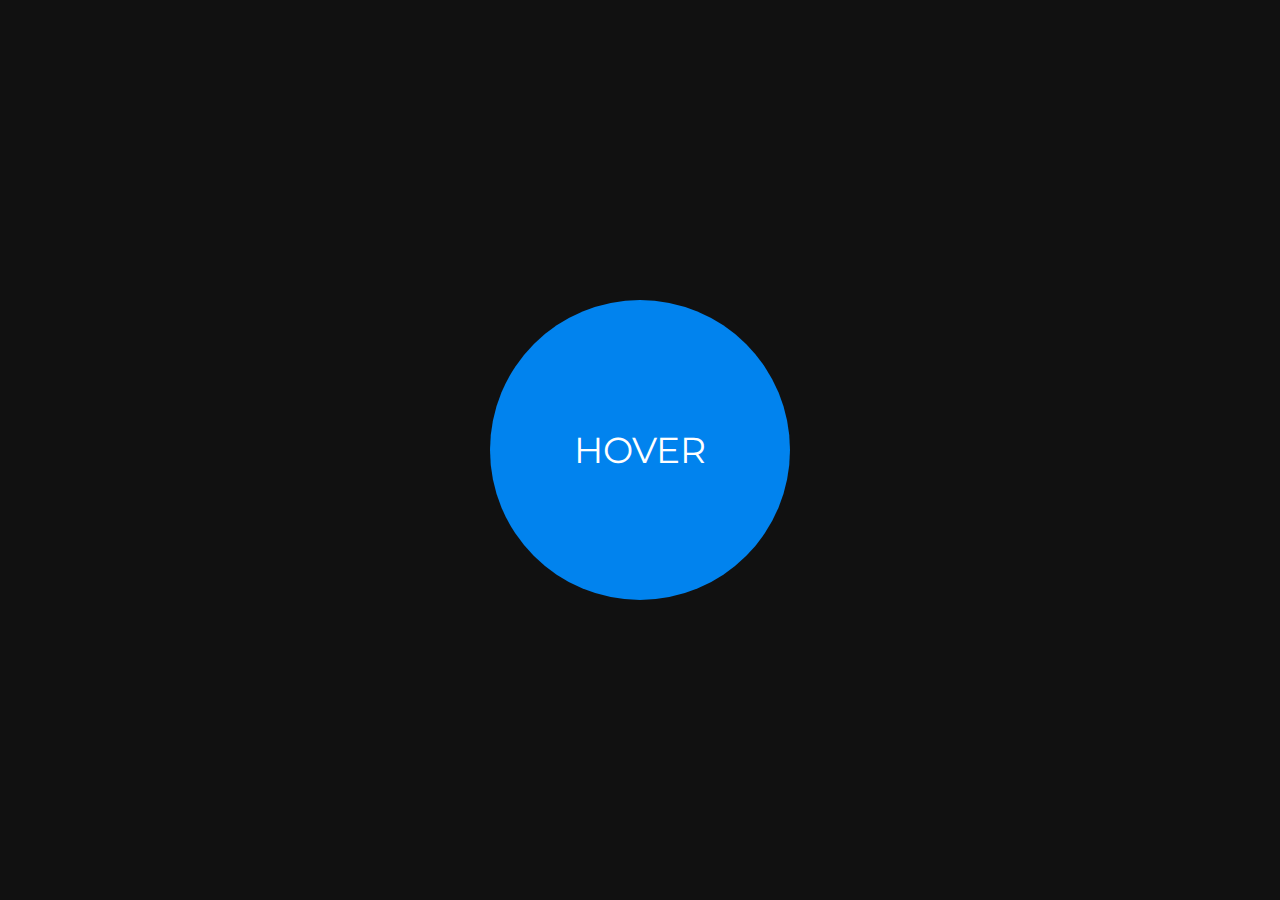
==== html/dist.html @ 79ab5c2c "magnetic button" ====
<!DOCTYPE html>
<html lang="en">
  <head>
    <meta charset="UTF-8" />
    <meta http-equiv="X-UA-Compatible" content="IE=edge" />
    <meta name="viewport" content="width=device-width, initial-scale=1.0" />
    <meta property="og:type" content="website" />
    <meta property="og:title" content="kt cs" />
    <meta property="og:description" content="kt cs는 고객여러분의 행복을 위하여 최선을 다하고 있습니다." />
    <meta property="og:image" content="../images/layout/og-image.png" />

    <title>NAS MEDIA</title>
    <link rel="shortcut icon" href="../images/common/favicon.png" type="image/x-icon" />
    <link rel="stylesheet" href="../css/reset.css" />
    <link rel="preconnect" href="https://fonts.googleapis.com" />
    <link rel="preconnect" href="https://fonts.gstatic.com" crossorigin />
    <link href="https://fonts.googleapis.com/css2?family=Noto+Sans+KR:wght@100;300;400;500;700;900&family=Roboto:wght@100;300;400;500;700;900&display=swap" rel="stylesheet" />
    <link href="https://fonts.googleapis.com/css2?family=Montserrat:wght@100;200;300;400;500;600;700;800;900&family=Nunito:wght@900&display=swap" rel="stylesheet" />
    <link href="https://fonts.googleapis.com/icon?family=Material+Icons" rel="stylesheet" />
    <link rel="stylesheet" href="../css/splitting.css" />
    <link rel="stylesheet" href="../css/swiper-bundle.min.css" />
    <link rel="stylesheet" href="../css/common.css" />
    <link rel="stylesheet" href="../css/dist.css" />
    <script src="../js/jquery-3.6.0.min.js"></script>
    <script src="../js/swiper-bundle.min.js"></script>
    <script src="../js/splitting.min.js"></script>
    <script src="../js/greensock/gsap.min.js"></script>
    <script src="../js/greensock/CSSRulePlugin.min.js"></script>
  </head>
  <body>
    <div id="main">
      <a href="" id="hover">
        <span>HOVER</span>
      </a>
    </div>
    <script>
      const loadX = $("#hover").offset().left;
      const loadY = $("#hover").offset().top;
      //console.log(loadX, "===", loadY);
      $("#main").on("mousemove", function (e) {
        //console.log("cx==", e.clientX);
        //console.log("cy==", e.clientY);
        const distX = e.clientX - loadX - 150;
        const distY = e.clientY - loadY - 150;
        //const dist = distX * distX + distY * distY;
        //const dist = distX ** 2 + distY ** 2;
        const dist = Math.sqrt(Math.pow(distX, 2) + Math.pow(distY, 2));
        if (dist < 200) {
          gsap.to("#hover", { x: 300, y: 300, ease: "elastic", duration: 1 });
        }
      });
    </script>
  </body>
</html>
---- css/splitting.css ----
/* Recommended styles for Splitting */
.splitting .word,
.splitting .char {
  display: inline-block;
}

/* Psuedo-element chars */
.splitting .char {
  position: relative;
}

/**
 * Populate the psuedo elements with the character to allow for expanded effects
 * Set to `display: none` by default; just add `display: block` when you want
 * to use the psuedo elements
 */
.splitting .char::before,
.splitting .char::after {
  content: attr(data-char);
  position: absolute;
  top: 0;
  left: 0;
  visibility: hidden;
  transition: inherit;
  user-select: none;
}

/* Expanded CSS Variables */

.splitting {
  /* The center word index */
  --word-center: calc((var(--word-total) - 1) / 2);

  /* The center character index */
  --char-center: calc((var(--char-total) - 1) / 2);

  /* The center character index */
  --line-center: calc((var(--line-total) - 1) / 2);
}

.splitting .word {
  /* Pecent (0-1) of the word's position */
  --word-percent: calc(var(--word-index) / var(--word-total));

  /* Pecent (0-1) of the line's position */
  --line-percent: calc(var(--line-index) / var(--line-total));
}

.splitting .char {
  /* Percent (0-1) of the char's position */
  --char-percent: calc(var(--char-index) / var(--char-total));

  /* Offset from center, positive & negative */
  --char-offset: calc(var(--char-index) - var(--char-center));

  /* Absolute distance from center, only positive */
  --distance: calc(
     (var(--char-offset) * var(--char-offset)) / var(--char-center)
  );

  /* Distance from center where -1 is the far left, 0 is center, 1 is far right */
  --distance-sine: calc(var(--char-offset) / var(--char-center));

  /* Distance from center where 1 is far left/far right, 0 is center */
  --distance-percent: calc((var(--distance) / var(--char-center)));
}
---- css/common.css ----
.blind {
  display: none;
}
---- css/dist.css ----
* {
  box-sizing: border-box;
}

button {
  background: none;
  border: none;
  outline: none;
}

body {
  font-family: "Montserrat", "Noto Sans KR", sans-serif;
  word-break: keep-all;
  background-color: #111;
}

a {
  color: inherit;
  text-decoration: none;
}

#main {
  width: 100vw;
  height: 100vh;
  overflow: hidden;
  display: flex;
  justify-content: center;
  align-items: center;
}

#hover {
  width: 300px;
  height: 300px;
  border-radius: 100%;
  background-color: rgb(1, 131, 238);
  color: #fff;
  font-size: 36px;
  display: flex;
  justify-content: center;
  align-items: center;
}
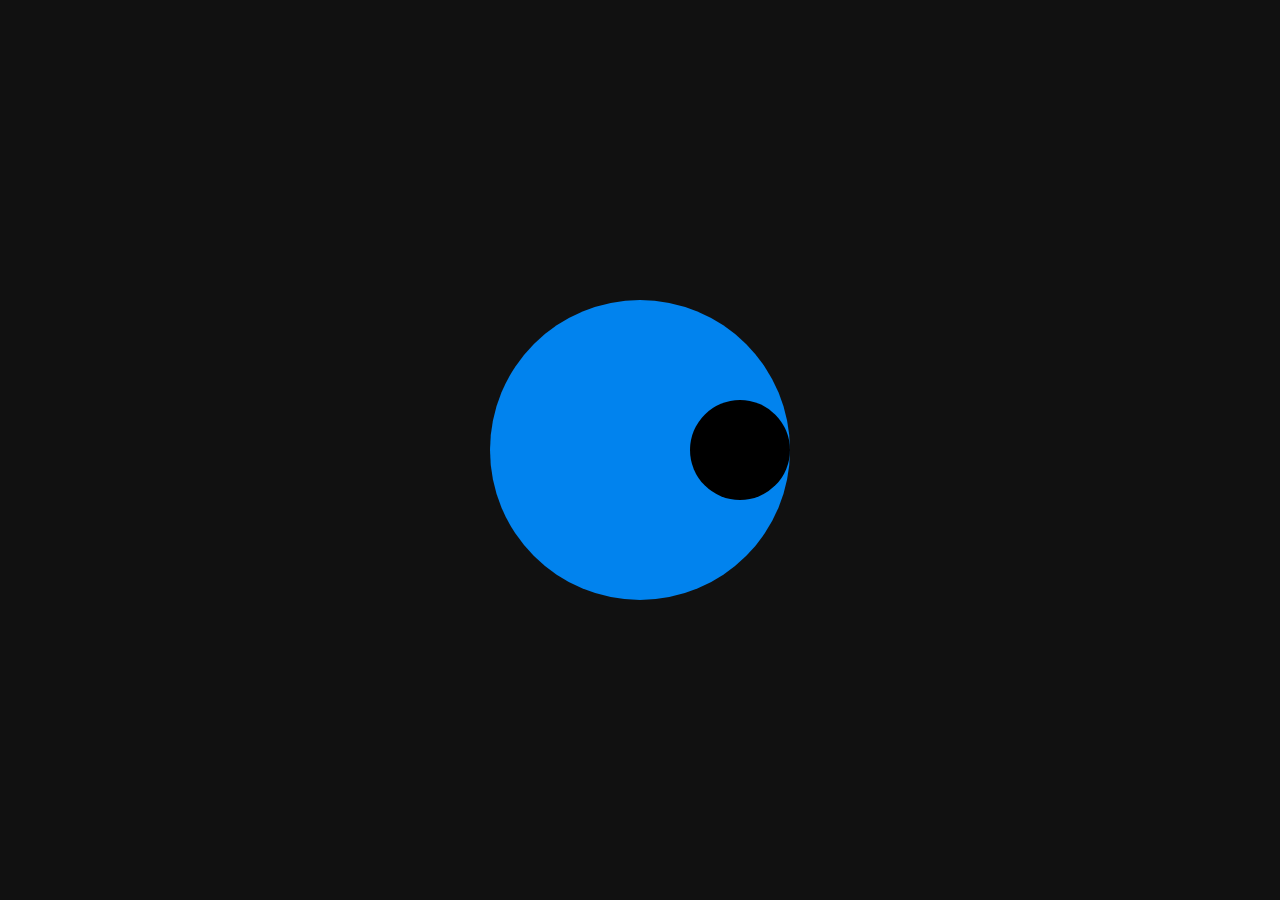
==== commit 775e6759: "end" ====
--- a/html/dist.html
+++ b/html/dist.html
@@ -38,16 +38,19 @@
       const loadY = $("#hover").offset().top;
       //console.log(loadX, "===", loadY);
       $("#main").on("mousemove", function (e) {
-        //console.log("cx==", e.clientX);
-        //console.log("cy==", e.clientY);
         const distX = e.clientX - loadX - 150;
         const distY = e.clientY - loadY - 150;
         //const dist = distX * distX + distY * distY;
         //const dist = distX ** 2 + distY ** 2;
         const dist = Math.sqrt(Math.pow(distX, 2) + Math.pow(distY, 2));
+        const tr = (Math.atan2(distY, distX) * 180) / Math.PI;
+        gsap.to("#hover", { rotation: tr });
         if (dist < 200) {
-          gsap.to("#hover", { x: 300, y: 300, ease: "elastic", duration: 1 });
+          gsap.to("#hover", { x: distX, y: distY, ease: "elastic", duration: 0.5 });
         }
+      });
+      $("#hover").on("mouseleave", function () {
+        gsap.to("#hover", { x: 0, y: 0, ease: "elastic", duration: 1 });
       });
     </script>
   </body>
--- a/css/dist.css
+++ b/css/dist.css
@@ -38,4 +38,16 @@
   display: flex;
   justify-content: center;
   align-items: center;
+  position: relative;
+}
+#hover span {
+  position: absolute;
+  width: 100px;
+  height: 100px;
+  border-radius: 100%;
+  background-color: #000;
+  right: 0;
+  top: 50%;
+  margin-top: -50px;
+  font-size: 0;
 }